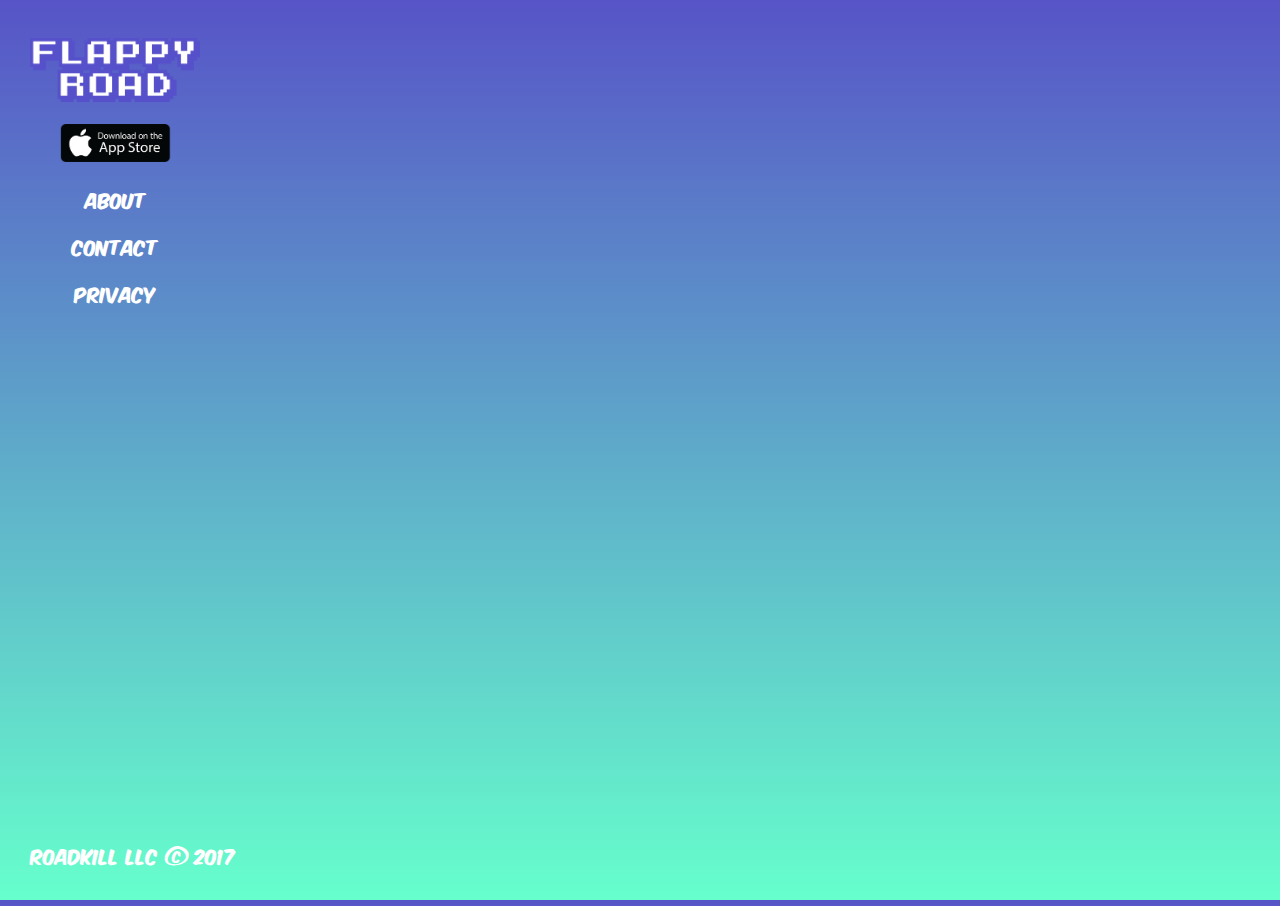
==== index.html @ 1680ac8a "[pages] added pages" ====
<!DOCTYPE html>
<html lang="en">
<head>
  <meta charset="utf-8">
  <title>Flappy Road</title>
  <meta name="description" content=""/>
  <link href="css/styles.css" rel="stylesheet">
</head>
  <body class="">
    <div class="wrapper">
      <div class="html-videoplayer" muted loop>
        <video poster="file:///Users/Lina/Google%20Drive/_code/FlappyRoadSite/img/video_static_001.png" muted autoplay loop>
          <source type="video/mp4" src="file:///Users/Lina/Google%20Drive/_code/FlappyRoadSite/img/background_video.mp4">
        </video>
      </div muted>
    <!-- <div class="game_logo_wrapper"><img class="game_logo" src="img/flappy_road_logo_karmatic_arcade_font_002.png" /></div> -->

      <div class="website-nav">
        <p class="game_logo_wrapper"><img class="game_logo" src="img/flappy_road_logo_karmatic_arcade_font_002.png" /></p>
        <p class="ios_download_logo_wrapper"><a href="https://itunesconnect.apple.com/WebObjects/iTunesConnect.woa/ra/ng/app/1119010075"><img class="ios_download_logo" src="img/itunes-app-store-logo.png" /></a></p>
        <p><a href="about.html">About</a></p>
        <p><a href="contact.html">Contact</a></p>
        <p><a href="privacy.html">Privacy</a></p>
      </div>
    </div>

  <footer>
    <span class="footer-contents">Roadkill LLC © 2017</span>
  </footer>

  <!-- <script src="js/set-background.js"></script> -->
  <script src="js/set-style.js"></script>
</body>
</html>
---- css/styles.css ----
@font-face {
    font-family: "komikax";
    src:url("../font/komikax.ttf");
  }
  * {
    margin: 0;
  }
  html, body {
    height: 100%;
  }
  html {
    margin: 0;
    padding: 0;
    font-family: komikax, "Helvetica Neue", Roboto, Arial, sans-serif;
    font-size: 62.5%;
    color: white;
    background: linear-gradient(to bottom, #5754c7 0%,#66ffcc 100%);
  }
  body {
    font-size: 1.8rem;
  }
  h1, h2, h3 {
    font-weight: normal;
  }
  h1 {
    font-size: 3.5rem;
    margin-bottom: 0.5rem;
  }
  a {
    color: white;
    text-decoration: none;
  }
  .wrapper {
    min-height: 100%;
    height: auto !important;
    height: 100%;
    margin: 0 auto -5rem;
    position: relative;
  }
/*  footer, .push {
    height: 3rem;
  }*/

  footer .footer-contents {
    float:left;
    margin-top:-1rem;
    padding: 0 3rem;
    position: relative;
  }

  .website-nav {
    /*margin: none !important;*/
    float:left;
    /*margin:0 auto;*/
    margin:3rem;

    /*text-align: right;*/
    /*position: relative;*/
    /*padding: 3rem;*/
  }

  .website-nav-secondary {
    /*margin: none !important;*/
    /*float:right;*/
    /*text-align: right;*/
    /*position: relative;*/
    position: relative;
    padding: 5rem;
  }

  .website-nav-secondary ul {
    list-style: none;
    margin: 0;
    padding: 0;
  }

  .website-nav-secondary ul li {
    float: left;
    padding: 0.5rem 2rem 0.5rem 0;
    line-height: 21px;
  }

  .page-content {
    padding: 1rem 5rem;
  }

  .page-content p {
    margin-bottom: 1rem;
  }

  .website-nav p {
    /*float: left;*/
    padding: .8rem 0 .8rem 0;
    /*line-height: 21px;*/
    text-align:center;
  }

  .home-link {
    font-weight: bold;
  }
  @keyframes dash {
    to {
      stroke-dashoffset: 0;
    }
  }

  @media (min-height: 500px) and (min-width: 700px) {
  }

  @media (min-height: 500px) and (min-width: 1240px) {
  }

  @media (min-aspect-ratio: 11/5)  {

  }

  .html-videoplayer {
    /*position:absolute;*/
    float:right;
  }

  .html-videoplayer video {
    width:auto;
    height:100vh;
  }

  .game_logo {
    height: 5vw;
  }

  .ios_download_logo {
    /*margin-top: 1.5rem;*/
    height: 3vw;
    /*text-align:center;*/
    /*margin-left:3rem;*/

  }

  .game_logo_wrapper {
    /*position:fixed;*/
  }

  .link_style {
    color:#C0C0C0;
  }

  .link_underline {
    text-decoration:underline !important;
  }
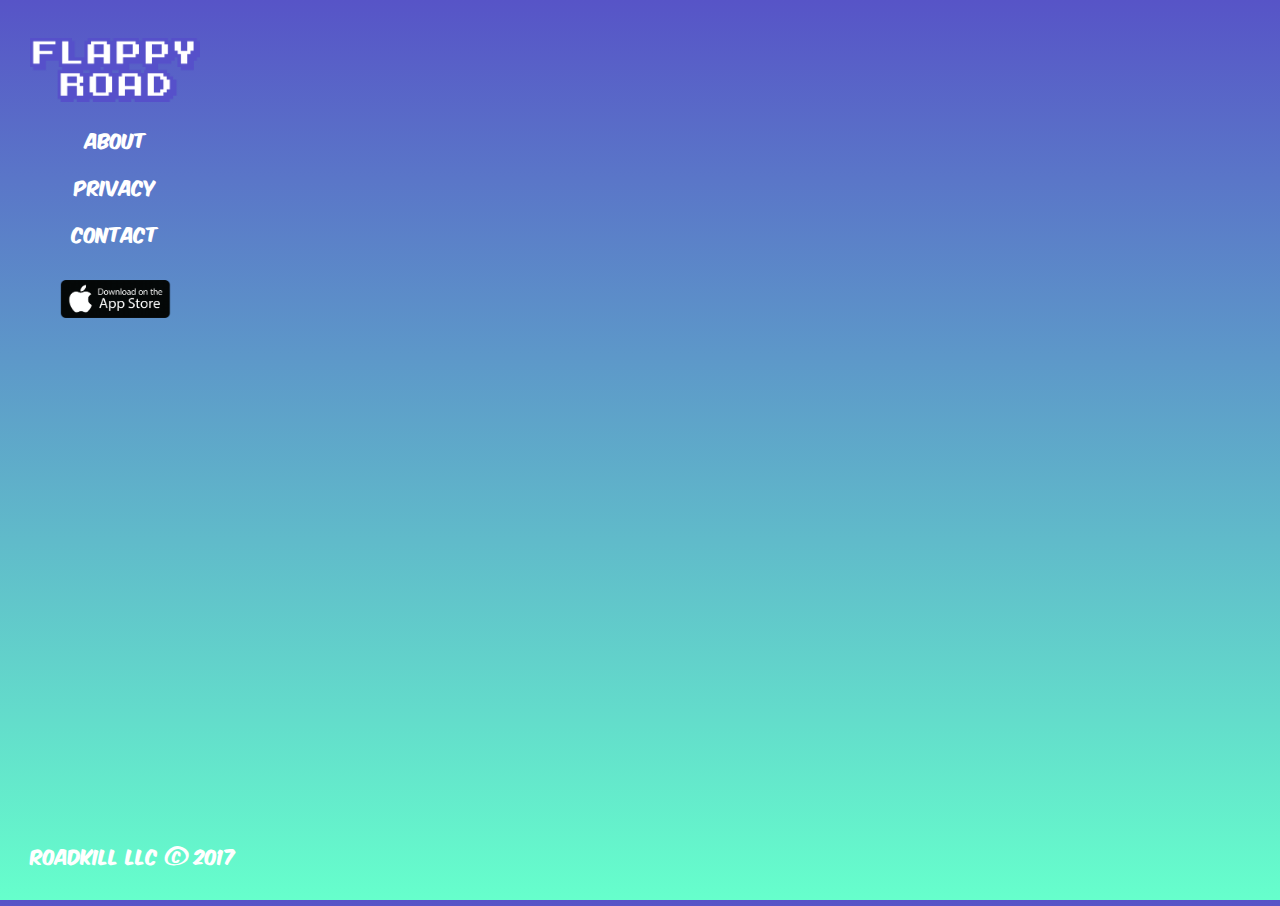
==== commit 7bf48e44: "[privacy] added privacy" ====
--- a/index.html
+++ b/index.html
@@ -17,10 +17,10 @@
 
       <div class="website-nav">
         <p class="game_logo_wrapper"><img class="game_logo" src="img/flappy_road_logo_karmatic_arcade_font_002.png" /></p>
+        <p><a href="about.html">About</a></p>
+        <p><a href="privacy.html">Privacy</a></p>
+        <p><a href="contact.html">Contact</a></p>
         <p class="ios_download_logo_wrapper"><a href="https://itunesconnect.apple.com/WebObjects/iTunesConnect.woa/ra/ng/app/1119010075"><img class="ios_download_logo" src="img/itunes-app-store-logo.png" /></a></p>
-        <p><a href="about.html">About</a></p>
-        <p><a href="contact.html">Contact</a></p>
-        <p><a href="privacy.html">Privacy</a></p>
       </div>
     </div>
 
--- a/css/styles.css
+++ b/css/styles.css
@@ -15,6 +15,10 @@
     font-size: 62.5%;
     color: white;
     background: linear-gradient(to bottom, #5754c7 0%,#66ffcc 100%);
+  }
+  .privacy_html {
+    background:#5754c7 !important;
+    font-family: komikax, "Helvetica Neue", Roboto, Arial, sans-serif;
   }
   body {
     font-size: 1.8rem;
@@ -129,7 +133,7 @@
   }
 
   .ios_download_logo {
-    /*margin-top: 1.5rem;*/
+    margin-top: 1.5rem;
     height: 3vw;
     /*text-align:center;*/
     /*margin-left:3rem;*/
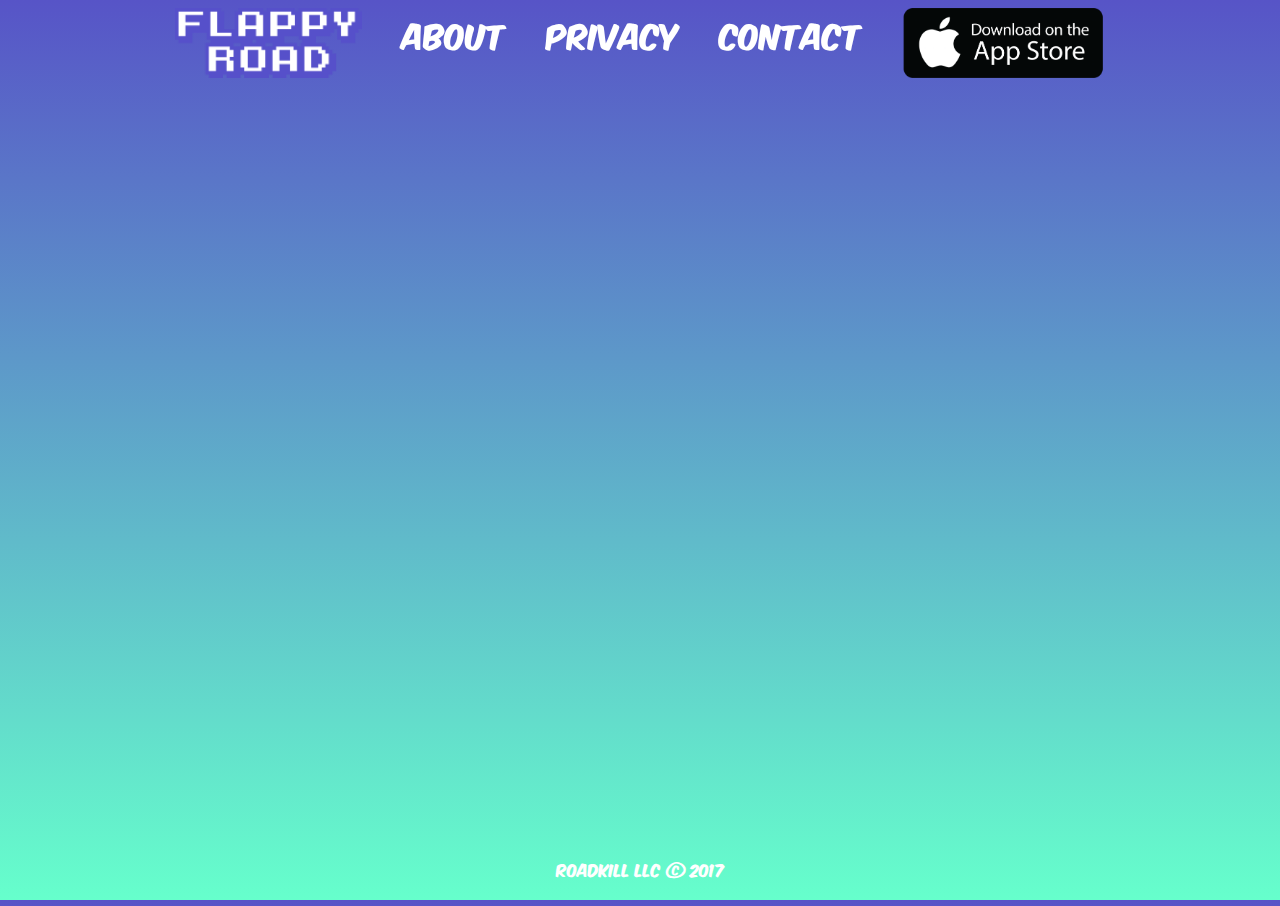
==== commit a12c8874: "[nav] alignment" ====
--- a/index.html
+++ b/index.html
@@ -28,7 +28,6 @@
     <span class="footer-contents">Roadkill LLC © 2017</span>
   </footer>
 
-  <!-- <script src="js/set-background.js"></script> -->
   <script src="js/set-style.js"></script>
 </body>
 </html>
--- a/css/styles.css
+++ b/css/styles.css
@@ -18,7 +18,6 @@
   }
   .privacy_html {
     background:#5754c7 !important;
-    font-family: komikax, "Helvetica Neue", Roboto, Arial, sans-serif;
   }
   body {
     font-size: 1.8rem;
@@ -41,33 +40,19 @@
     margin: 0 auto -5rem;
     position: relative;
   }
-/*  footer, .push {
-    height: 3rem;
-  }*/
 
   footer .footer-contents {
-    float:left;
-    margin-top:-1rem;
-    padding: 0 3rem;
+    /*float:left;*/
+    /*margin-top:-1rem;*/
+    /*padding: 0 .5rem;*/
     position: relative;
   }
 
   .website-nav {
-    /*margin: none !important;*/
     float:left;
-    /*margin:0 auto;*/
-    margin:3rem;
-
-    /*text-align: right;*/
-    /*position: relative;*/
-    /*padding: 3rem;*/
   }
 
   .website-nav-secondary {
-    /*margin: none !important;*/
-    /*float:right;*/
-    /*text-align: right;*/
-    /*position: relative;*/
     position: relative;
     padding: 5rem;
   }
@@ -102,24 +87,8 @@
   .home-link {
     font-weight: bold;
   }
-  @keyframes dash {
-    to {
-      stroke-dashoffset: 0;
-    }
-  }
-
-  @media (min-height: 500px) and (min-width: 700px) {
-  }
-
-  @media (min-height: 500px) and (min-width: 1240px) {
-  }
-
-  @media (min-aspect-ratio: 11/5)  {
-
-  }
 
   .html-videoplayer {
-    /*position:absolute;*/
     float:right;
   }
 
@@ -135,13 +104,6 @@
   .ios_download_logo {
     margin-top: 1.5rem;
     height: 3vw;
-    /*text-align:center;*/
-    /*margin-left:3rem;*/
-
-  }
-
-  .game_logo_wrapper {
-    /*position:fixed;*/
   }
 
   .link_style {
@@ -150,4 +112,60 @@
 
   .link_underline {
     text-decoration:underline !important;
-  }+  }
+
+  @media only screen
+  {
+    html {
+      margin: 0;
+      padding: 0;
+      font-family: komikax, "Helvetica Neue", Roboto, Arial, sans-serif;
+      font-size: 62.5%;
+      color: white;
+    background: linear-gradient(to bottom, #5754c7 0%,#66ffcc 100%);
+
+    }
+    .html-videoplayer {
+      float: none;
+    }
+
+    .website-nav-secondary li {
+      font-size:4rem;
+    }
+    .website-nav, .website-nav-secondary {
+      position:fixed;
+      top:0;
+      display: flex;
+      justify-content: center;
+      align-items: flex-start;
+      width: 100%;
+    }
+    .website-nav-secondary{
+      background:#1dd0c0 ;
+    }
+    .page-content {
+      margin-top: 15rem;
+    }
+    .website-nav p {
+      font-size:3rem;
+      margin-top:0;
+      margin-bottom:0;
+      display: table-cell;
+      vertical-align: middle;
+      padding-left: 2rem;
+      padding-right: 2rem;
+    }
+    .ios_download_logo {
+      margin-top:0;
+      height: 5.5vw;
+    }
+    .game_logo {
+      height: 5.5vw;
+    }
+    .footer-contents {
+      font-size:1.5rem;
+      display: flex;
+      justify-content: center;
+      width: 100%;
+    }
+  }
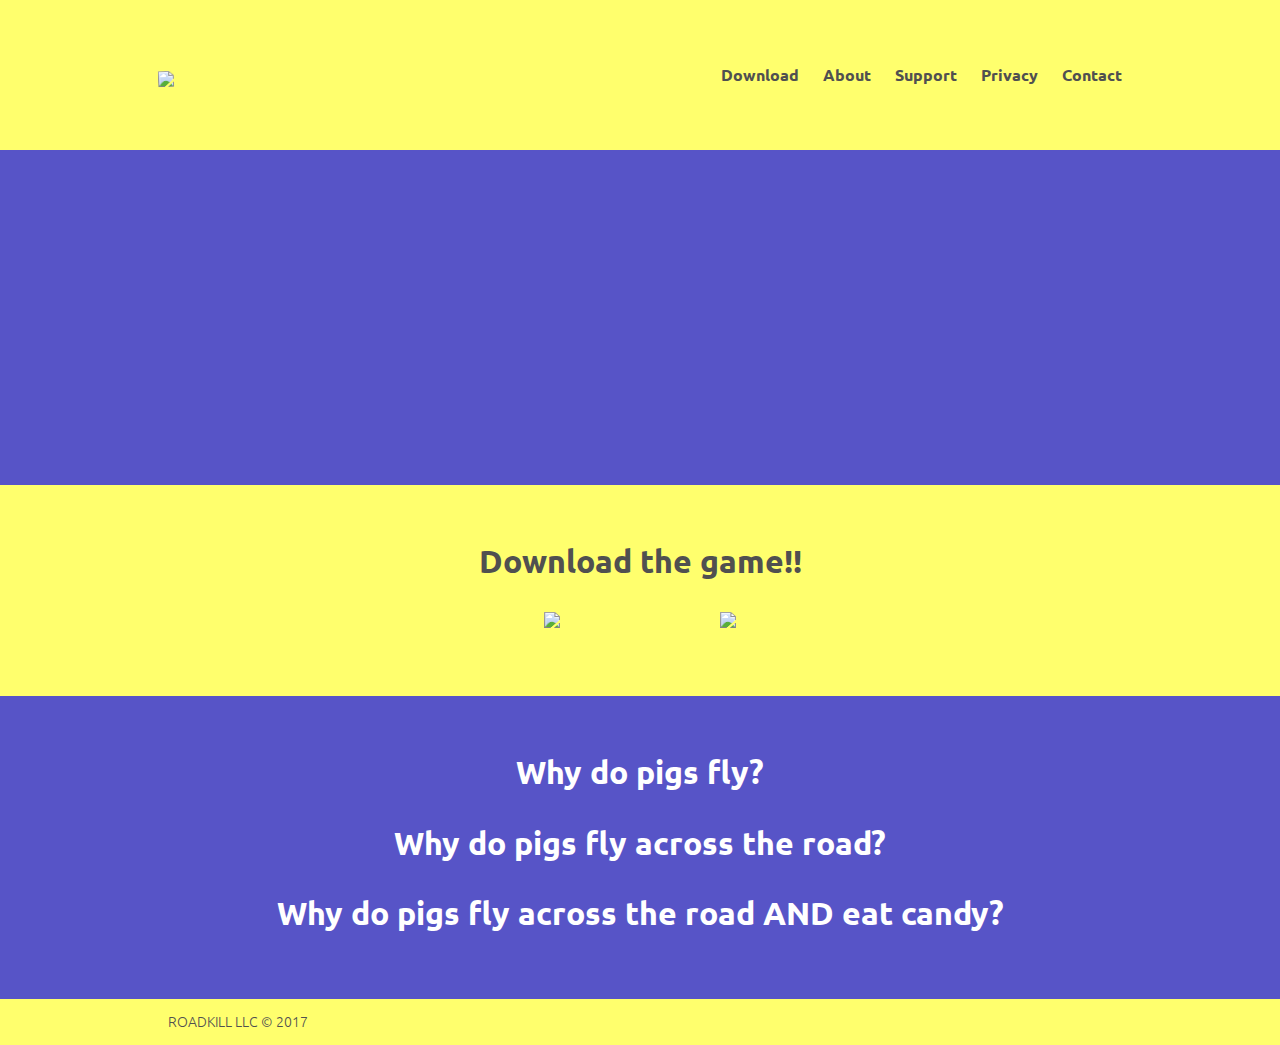
==== commit 3bf6ac4b: "[index] change index to .html" ====
--- a/index.html
+++ b/index.html
@@ -1,33 +1,124 @@
 <!DOCTYPE html>
 <html lang="en">
+
 <head>
-  <meta charset="utf-8">
-  <title>Flappy Road</title>
-  <meta name="description" content=""/>
-  <link href="css/styles.css" rel="stylesheet">
+
+<!-- title and meta -->
+<meta charset="utf-8" />
+<meta name="viewport" content="width=device-width,initial-scale=1.0" />
+<meta name="description" content="text/html"/>
+<meta name="google-site-verification" content="UBJ1DABhU3KSFEOrCxsrM8hjM4xD1tb460HklISms74" />
+<title>Candy Road</title>
+<!-- favicon -->
+<link rel="shortcut icon" href="/favicon.ico" type="image/x-icon">
+<link rel="icon" href="/favicon.ico" type="image/x-icon">
+<link rel="shortcut icon" type="image/png" href="http://candyroad.co/img/favicon_big.png"/>
+<!-- css -->
+<link href='http://fonts.googleapis.com/css?family=Ubuntu:300,400,700,400italic' rel='stylesheet' type='text/css'>
+<link href='http://fonts.googleapis.com/css?family=Oswald:400,300,700' rel='stylesheet' type='text/css'>
+<link rel="stylesheet" href="http://candyroad.co/css/styles.css" />
+<link rel="stylesheet" href="css/styles.css" />
+
+    
+<!-- js -->
+<script src="http://candyroad.co/js/scrollbar.js"></script>
+<script>
+  (function(i,s,o,g,r,a,m){i['GoogleAnalyticsObject']=r;i[r]=i[r]||function(){
+  (i[r].q=i[r].q||[]).push(arguments)},i[r].l=1*new Date();a=s.createElement(o),
+  m=s.getElementsByTagName(o)[0];a.async=1;a.src=g;m.parentNode.insertBefore(a,m)
+  })(window,document,'script','https://www.google-analytics.com/analytics.js','ga');
+
+  ga('create', 'UA-97842950-2', 'auto');
+  ga('send', 'pageview');
+
+</script>
+<script>
+  function init() {
+      window.addEventListener('scroll', function(e){
+          var distanceY = window.pageYOffset || document.documentElement.scrollTop,
+              shrinkOn = 300,
+              header = document.querySelector("header");
+          if (distanceY > shrinkOn) {
+              classie.add(header,"smaller");
+          } else {
+              if (classie.has(header,"smaller")) {
+                  classie.remove(header,"smaller");
+              }
+          }
+      });
+  }
+  window.onload = init();
+</script>
 </head>
-  <body class="">
-    <div class="wrapper">
-      <div class="html-videoplayer" muted loop>
-        <video poster="file:///Users/Lina/Google%20Drive/_code/FlappyRoadSite/img/video_static_001.png" muted autoplay loop>
-          <source type="video/mp4" src="file:///Users/Lina/Google%20Drive/_code/FlappyRoadSite/img/background_video.mp4">
-        </video>
-      </div muted>
-    <!-- <div class="game_logo_wrapper"><img class="game_logo" src="img/flappy_road_logo_karmatic_arcade_font_002.png" /></div> -->
 
-      <div class="website-nav">
-        <p class="game_logo_wrapper"><img class="game_logo" src="img/flappy_road_logo_karmatic_arcade_font_002.png" /></p>
-        <p><a href="about.html">About</a></p>
-        <p><a href="privacy.html">Privacy</a></p>
-        <p><a href="contact.html">Contact</a></p>
-        <p class="ios_download_logo_wrapper"><a href="https://itunesconnect.apple.com/WebObjects/iTunesConnect.woa/ra/ng/app/1119010075"><img class="ios_download_logo" src="img/itunes-app-store-logo.png" /></a></p>
-      </div>
+
+
+<body>
+
+<div id="wrapper">
+
+<header>
+  <div class="container clearfix">
+    <h1 id="logo">
+      <!-- LOGO -->
+      <a href="index"><img class="game_logo" src="http://candyroad.co/img/flappy_road_logo_karmatic_arcade_font_002.png" /></a>
+    </h1>
+    <nav>
+      <a href="download">Download</a>
+      <a href="about">About</a>
+      <a href="support">Support</a>
+      <a href="privacy">Privacy</a>
+      <a href="contact">Contact</a>
+    </nav>
+  </div>
+</header><!-- /header -->
+
+<div id="main">
+  <div id="content">
+    <section class="reverse_color video_section">
+        <div class="container_video container">
+          <div class="html-videoplayer" muted loop>
+          <iframe width="560" height="315" src="https://www.youtube.com/embed/Umpb-vxrQDA?autoplay=1&loop=1&VIDEO_ID=Umpb-vxrQDA&modestbranding=1&showinfo=0&rel=0&controls=0" frameborder="0" allowfullscreen></iframe>
+          </div muted>
+        </div>
+    </section>
+    <section class="color">
+        <div class="container">
+          <span class="heading_center"><h1>Download the game!!</h1></span>
+          <p></p>
+          <div class="ios_download_logo_wrapper">
+            <a href="https://itunes.apple.com/us/app/candy-road-endless-arcade-flapper/id1119010075"><img class="ios_download_logo" src="http://candyroad.co/img/itunes-app-store-logo.png" /></a>
+            <a href="https://play.google.com/store/apps/details?id=com.roadkill.candyroad"><img class="android_download_logo" src="http://candyroad.co/img/google_play_002.png" /></a>
+          </div>
+        </div>
+    </section>
+    <section class="reverse_color">
+        <div class="container">
+            <span class="heading_center"><h1>Why do pigs fly?</h1></span>
+            </br>
+            <span class="heading_center"><h1>Why do pigs fly across the road?</h1></span>
+            </br>
+            <span class="heading_center"><h1>Why do pigs fly across the road AND eat candy?</h1></span>
+            <!-- </p> -->
+            <!-- </div> -->
+        </div>
+    </section>
+  </div>
+</div><!-- #main -->
+
+
+<footer>
+<div id="info-bar">
+    <div class="container clearfix">
+        <span class="all-tutorials">ROADKILL LLC © 2017</a></span>
     </div>
+</div><!-- /#top-bar -->
+</footer><!-- /footer -->
 
-  <footer>
-    <span class="footer-contents">Roadkill LLC © 2017</span>
-  </footer>
 
-  <script src="js/set-style.js"></script>
+
+</div><!-- /#wrapper -->
+
+
 </body>
 </html>
--- a/css/styles.css
+++ b/css/styles.css
@@ -1,171 +1,387 @@
-  @font-face {
-    font-family: "komikax";
-    src:url("../font/komikax.ttf");
-  }
-  * {
+@font-face {
+  font-family: "komikax";
+  src:url("http://www.candyroad.co/font/komikax.ttf");
+}
+/* =Reset default browser CSS. Based on work by Eric Meyer: http://meyerweb.com/eric/tools/http://candyroad.co/css/reset/index.html
+-------------------------------------------------------------- */
+html, body, div, span, applet, object, iframe,
+h1, h2, h3, h4, h5, h6, p, blockquote, pre,
+a, abbr, acronym, address, big, cite, code,
+del, dfn, em, font, img, ins, kbd, q, s, samp,
+small, strike, strong, sub, sup, tt, var,
+b, u, i, center,
+dl, dt, dd, ol, ul, li,
+fieldset, form, label, legend,
+table, caption, tbody, tfoot, thead, tr, th, td {
+  background: transparent;
+  border: 0;
+  margin: 0;
+  padding: 0;
+  vertical-align: baseline; }
+
+body {
+  line-height: 1; }
+
+h1, h2, h3, h4, h5, h6 {
+  clear: both;
+  font-weight: normal; }
+
+ol, ul {
+  list-style: none; }
+
+blockquote {
+  quotes: none; }
+
+blockquote:before, blockquote:after {
+  content: '';
+  content: none; }
+
+del {
+  text-decoration: line-through; }
+
+/* tables still need 'cellspacing="0"' in the markup */
+table {
+  border-collapse: collapse;
+  border-spacing: 0; }
+
+a img {
+  border: none; }
+
+/* =Scss Variables
+-------------------------------------------------------------- */
+/* =Global
+-------------------------------------------------------------- */
+*,
+*:before,
+*:after {
+  -webkit-box-sizing: border-box;
+  -moz-box-sizing: border-box;
+  box-sizing: border-box; }
+
+body {
+  background-color: #ffff6d; /*#3cb5f9;*/
+  color: #505050;
+  font-family: komikax, "Helvetica Neue", "Ubuntu", sans-serif;
+  font-weight: 300;
+  font-size: 16px;
+  line-height: 1.8; }
+
+/* Headings */
+h1, h2, h3, h4, h5, h6 {
+  line-height: 1;
+  font-weight: 300; }
+
+a {
+  text-decoration: none;
+  color: #505050; }
+
+a.link_style {
+  color: cyan;
+}
+
+a:hover {
+  color: yellow; }
+
+/* =Template
+-------------------------------------------------------------- */
+#wrapper {
+  width: 100%;
+  margin: 0 auto; }
+
+#main, #main_nonindex {
+  background-color: #5754c7;/* #fff;*/
+  padding-top: 160px; }
+
+.container {
+  width: 80%;
+  margin: 0 auto;
+  padding: 0 30px; }
+.about_container {
+  font-family: "Ubuntu", "Helvetica Neue", Roboto, Arial, sans-serif;
+}
+section {
+  padding: 60px 0; }
+  section h1 {
+    font-weight: 700;
+    margin-bottom: 10px; }
+  section p {
+    margin-bottom: 30px; }
+    section p:last-child {
+      margin-bottom: 0; }
+  section.color {
+    background-color:#ffff6d;
+    color: #505050;
+  }
+  section.reverse_color {
+    background-color: #5754c7;
+    color: white;
+  }
+
+/* =Info Bar
+-------------------------------------------------------------- */
+#info-bar {
+  background-color: #ffff6d;
+}
+  #info-bar span {
+    color: #505050;
+    /*color: white;*/
+    font-size: 14px;
+    text-transform: uppercase;
+    display: inline-block;
     margin: 0;
-  }
-  html, body {
-    height: 100%;
-  }
-  html {
-    margin: 0;
+    padding: 10px; }
+/*    #info-bar a:hover {
+      background-color: #0793e2; }*/
+  #info-bar span.all-tutorials,
+  #info-bar span.back-to-tutorial {
+    display: block;
+    width: 50%; }
+  #info-bar span.all-tutorials {
+    float: left;
+    text-align: left; }
+  #info-bar span.back-to-tutorial {
+    float: right;
+    text-align: right; }
+/* =Header
+-------------------------------------------------------------- */
+header {
+  width: 100%;
+  height: 150px;
+  overflow: hidden;
+  position: fixed;
+  top: 0;
+  left: 0;
+  z-index: 999;
+  background-color: #ffff6d;
+  -webkit-transition: height 0.3s;
+  -moz-transition: height 0.3s;
+  -ms-transition: height 0.3s;
+  -o-transition: height 0.3s;
+  transition: height 0.3s; }
+  header h1#logo {
+    display: inline-block;
+    height: 150px;
+    line-height: 150px;
+    float: left;
+    font-family: "Oswald", sans-serif;
+    font-size: 60px;
+    color: white;
+    font-weight: 400;
+    -webkit-transition: all 0.3s;
+    -moz-transition: all 0.3s;
+    -ms-transition: all 0.3s;
+    -o-transition: all 0.3s;
+    transition: all 0.3s; }
+  header nav {
+    display: inline-block;
+    float: right; }
+    header nav a {
+      line-height: 150px;
+      margin-left: 20px;
+      /*color: white;*/
+      color: #505050;
+      font-weight: 700;
+      font-size: 16px;
+      -webkit-transition: all 0.3s;
+      -moz-transition: all 0.3s;
+      -ms-transition: all 0.3s;
+      -o-transition: all 0.3s;
+      transition: all 0.3s; }
+      header nav a:hover {
+        color: #35f5ff; }
+  header.smaller {
+    height: 75px; }
+    header.smaller h1#logo {
+      /*width: 150px;*/
+      height: 75px;
+      line-height: 75px;
+      font-size: 30px; }
+    header.smaller nav a {
+      line-height: 75px; }
+
+/* =Footer
+-------------------------------------------------------------- */
+/* =Extras
+-------------------------------------------------------------- */
+.clearfix:after {
+  visibility: hidden;
+  display: block;
+  content: "";
+  clear: both;
+  height: 0; }
+/* =Custom
+-----------------------------------------------------*/
+  .game_logo {
+    height:100%;
+    padding-top:15px;
+    padding-bottom:15px;
+    -ms-transform: rotate(-2deg); /* IE 9 */
+    -webkit-transform: rotate(-2deg); /* Chrome, Safari, Opera */
+    transform: rotate(-2deg);
+  }
+  section.video_section {
     padding: 0;
-    font-family: komikax, "Helvetica Neue", Roboto, Arial, sans-serif;
-    font-size: 62.5%;
-    color: white;
-    background: linear-gradient(to bottom, #5754c7 0%,#66ffcc 100%);
-  }
-  .privacy_html {
-    background:#5754c7 !important;
-  }
-  body {
-    font-size: 1.8rem;
-  }
-  h1, h2, h3 {
-    font-weight: normal;
-  }
-  h1 {
-    font-size: 3.5rem;
-    margin-bottom: 0.5rem;
-  }
-  a {
-    color: white;
-    text-decoration: none;
-  }
-  .wrapper {
-    min-height: 100%;
-    height: auto !important;
-    height: 100%;
-    margin: 0 auto -5rem;
-    position: relative;
-  }
-
-  footer .footer-contents {
-    /*float:left;*/
-    /*margin-top:-1rem;*/
-    /*padding: 0 .5rem;*/
-    position: relative;
-  }
-
-  .website-nav {
-    float:left;
-  }
-
-  .website-nav-secondary {
-    position: relative;
-    padding: 5rem;
-  }
-
-  .website-nav-secondary ul {
-    list-style: none;
-    margin: 0;
-    padding: 0;
-  }
-
-  .website-nav-secondary ul li {
-    float: left;
-    padding: 0.5rem 2rem 0.5rem 0;
-    line-height: 21px;
-  }
-
-  .page-content {
-    padding: 1rem 5rem;
-  }
-
-  .page-content p {
-    margin-bottom: 1rem;
-  }
-
-  .website-nav p {
-    /*float: left;*/
-    padding: .8rem 0 .8rem 0;
-    /*line-height: 21px;*/
+    padding-bottom: 10px;
+  }
+  .html-videoplayer {
+    /*margin-top:10rem;*/
+    display:flex;
+    justify-content: center;
+  }
+  .html-videoplayer video {
+    border-radius:.5em;
+    width:auto;
+    height:76vh;
+  }
+  .placeholder-image {
+    width:auto;
+    height:76vh; 
+  }
+  .container_video {
+    padding: 0 !important;
+  }
+  .ios_download_logo_wrapper {
+    display:flex;
+    justify-content: center;
+    /*margin-top:5rem;*/
+  }
+  .ios_download_logo, .android_download_logo {
+    height: 8vw;
+  }
+  .android_download_logo {
+    margin-left:10rem;
+  }
+  .heading_center {
     text-align:center;
   }
-
-  .home-link {
-    font-weight: bold;
-  }
-
-  .html-videoplayer {
-    float:right;
-  }
-
-  .html-videoplayer video {
-    width:auto;
-    height:100vh;
-  }
-
-  .game_logo {
-    height: 5vw;
-  }
-
-  .ios_download_logo {
-    margin-top: 1.5rem;
-    height: 3vw;
-  }
-
-  .link_style {
-    color:#C0C0C0;
-  }
-
-  .link_underline {
-    text-decoration:underline !important;
-  }
-
-  @media only screen
-  {
-    html {
-      margin: 0;
-      padding: 0;
-      font-family: komikax, "Helvetica Neue", Roboto, Arial, sans-serif;
-      font-size: 62.5%;
-      color: white;
-    background: linear-gradient(to bottom, #5754c7 0%,#66ffcc 100%);
-
+  .only_display_mobile {
+    display:none;
+  }
+  .normal_line_height {
+    line-height:normal;
+    text-align:center;
+  }
+  .error_container {
+    text-align:center;
+    /*height: 50vh;*/
+  }
+  #info-bar a:hover {
+    color: #35f5ff;
+  }
+  .squishy_web {
+    height: 20vh;
+  }
+  .waffle_web {
+    height: 10vh;
+  }
+  .candy_images {
+    height: 10vh;
+  }
+  
+  .candy_image_not_first {
+    margin-left: 3vw;
+
+  }
+  .candy_images_wrapper {
+    display: flex;
+    justify-content: center;
+    -webkit-box-pack: center;
+    -moz-box-pack: center;
+    -ms-flex-pack: center;
+    -webkit-justify-content: center;
+    justify-content: center;
+  }
+/* =Custom Media Queries -------------------------------------------------------------
+*/
+  @media screen and (max-aspect-ratio: 1/1), screen and (max-width: 860px) {
+    .html-videoplayer video {
+      border-radius:0;
+      width: 100vw;
+      height: auto;
+    }
+    .html-videoplayer iframe {
+      margin-top:2vh;
+      margin-bottom:2vh;
+      border-radius:0;
+      width: 100vw;
+      height: auto;
     }
     .html-videoplayer {
-      float: none;
-    }
-
-    .website-nav-secondary li {
-      font-size:4rem;
-    }
-    .website-nav, .website-nav-secondary {
-      position:fixed;
-      top:0;
-      display: flex;
-      justify-content: center;
-      align-items: flex-start;
-      width: 100%;
-    }
-    .website-nav-secondary{
-      background:#1dd0c0 ;
-    }
-    .page-content {
-      margin-top: 15rem;
-    }
-    .website-nav p {
-      font-size:3rem;
-      margin-top:0;
-      margin-bottom:0;
-      display: table-cell;
-      vertical-align: middle;
-      padding-left: 2rem;
-      padding-right: 2rem;
-    }
-    .ios_download_logo {
-      margin-top:0;
-      height: 5.5vw;
-    }
-    .game_logo {
-      height: 5.5vw;
-    }
-    .footer-contents {
-      font-size:1.5rem;
-      display: flex;
-      justify-content: center;
-      width: 100%;
-    }
-  }
+      margin-top:10vh;
+      display: block;
+    }
+    #main{
+      padding-top:153px;
+    }
+    #main_nonindex {
+      padding-top:220px;
+    }
+    .ios_download_logo, .android_download_logo {
+      height: 13vw;
+      margin-top:2vh;
+    }
+    .android_download_logo {
+      margin-left:7vw;
+    }
+    section {
+      padding: 40px 0;
+    }
+    section.video_section {
+      /*padding: 0;*/
+      padding-bottom: 0px;
+      line-height: 0;
+    }
+    .only_display_mobile {
+      display:block;
+    }
+  }
+/* =Media Queries
+-------------------------------------------------------------- */
+@media all and (max-width: 1050px) {
+  /* =Header
+  -------------------------------------------------------------- */
+  header {
+    height: 220px;
+  }
+  header h1#logo {
+    display: block;
+    float: none;
+    margin: 0 auto;
+    height: 100px;
+    line-height: 100px;
+    text-align: center; }
+  header nav {
+    display: block;
+    float: none;
+    height: 50px;
+    text-align: center;
+    margin: 0 auto; }
+    header nav a {
+      line-height: 50px;
+      margin: 0 10px; }
+  header.smaller {
+    height: 130px; }
+    header.smaller h1#logo {
+      height: 40px;
+      line-height: 40px;
+      font-size: 30px; }
+    header.smaller nav {
+      height: 35px; }
+      header.smaller nav a {
+        line-height: 35px; } }
+@media all and (max-width: 860px) {
+  .container {
+    width: 100%; }
+
+  #info-bar a {
+    display: block; }
+  #info-bar span.all-tutorials,
+  #info-bar span.back-to-tutorial {
+    width: 100%; }
+  #info-bar span.all-tutorials,
+  #info-bar span.back-to-tutorial {
+    float: none;
+    text-align: center; }
+  /*#info-bar span.all-tutorials {
+    border-bottom: solid 1px #0793e2; } */
+}
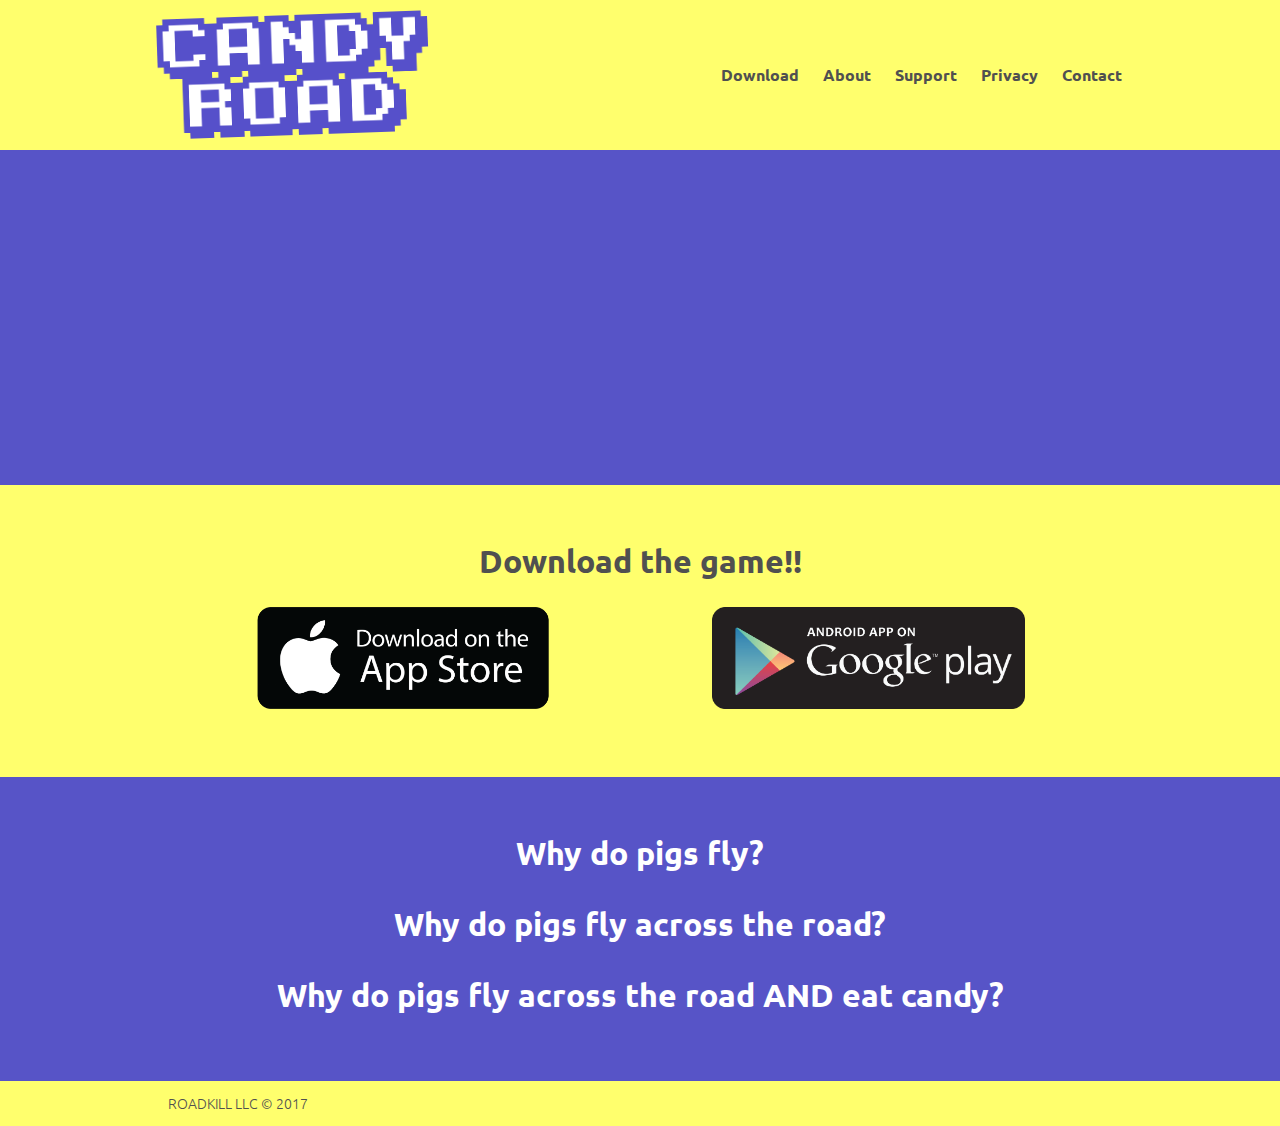
==== commit c9c69ec6: "[assetLinks] removed candyroad.co from links" ====
--- a/index.html
+++ b/index.html
@@ -12,16 +12,16 @@
 <!-- favicon -->
 <link rel="shortcut icon" href="/favicon.ico" type="image/x-icon">
 <link rel="icon" href="/favicon.ico" type="image/x-icon">
-<link rel="shortcut icon" type="image/png" href="http://candyroad.co/img/favicon_big.png"/>
+<link rel="shortcut icon" type="image/png" href="img/favicon_big.png"/>
 <!-- css -->
 <link href='http://fonts.googleapis.com/css?family=Ubuntu:300,400,700,400italic' rel='stylesheet' type='text/css'>
 <link href='http://fonts.googleapis.com/css?family=Oswald:400,300,700' rel='stylesheet' type='text/css'>
-<link rel="stylesheet" href="http://candyroad.co/css/styles.css" />
+<link rel="stylesheet" href="css/styles.css" />
 <link rel="stylesheet" href="css/styles.css" />
 
     
 <!-- js -->
-<script src="http://candyroad.co/js/scrollbar.js"></script>
+<script src="js/scrollbar.js"></script>
 <script>
   (function(i,s,o,g,r,a,m){i['GoogleAnalyticsObject']=r;i[r]=i[r]||function(){
   (i[r].q=i[r].q||[]).push(arguments)},i[r].l=1*new Date();a=s.createElement(o),
@@ -61,7 +61,7 @@
   <div class="container clearfix">
     <h1 id="logo">
       <!-- LOGO -->
-      <a href="index"><img class="game_logo" src="http://candyroad.co/img/flappy_road_logo_karmatic_arcade_font_002.png" /></a>
+      <a href="index"><img class="game_logo" src="img/flappy_road_logo_karmatic_arcade_font_002.png" /></a>
     </h1>
     <nav>
       <a href="download">Download</a>
@@ -87,8 +87,8 @@
           <span class="heading_center"><h1>Download the game!!</h1></span>
           <p></p>
           <div class="ios_download_logo_wrapper">
-            <a href="https://itunes.apple.com/us/app/candy-road-endless-arcade-flapper/id1119010075"><img class="ios_download_logo" src="http://candyroad.co/img/itunes-app-store-logo.png" /></a>
-            <a href="https://play.google.com/store/apps/details?id=com.roadkill.candyroad"><img class="android_download_logo" src="http://candyroad.co/img/google_play_002.png" /></a>
+            <a href="https://itunes.apple.com/us/app/candy-road-endless-arcade-flapper/id1119010075"><img class="ios_download_logo" src="img/itunes-app-store-logo.png" /></a>
+            <a href="https://play.google.com/store/apps/details?id=com.roadkill.candyroad"><img class="android_download_logo" src="img/google_play_002.png" /></a>
           </div>
         </div>
     </section>
--- a/css/styles.css
+++ b/css/styles.css
@@ -1,6 +1,6 @@
 @font-face {
   font-family: "komikax";
-  src:url("http://www.candyroad.co/font/komikax.ttf");
+  src:url("font/komikax.ttf");
 }
 /* =Reset default browser CSS. Based on work by Eric Meyer: http://meyerweb.com/eric/tools/http://candyroad.co/css/reset/index.html
 -------------------------------------------------------------- */
--- a/css/styles.css
+++ b/css/styles.css
@@ -1,6 +1,6 @@
 @font-face {
   font-family: "komikax";
-  src:url("http://www.candyroad.co/font/komikax.ttf");
+  src:url("font/komikax.ttf");
 }
 /* =Reset default browser CSS. Based on work by Eric Meyer: http://meyerweb.com/eric/tools/http://candyroad.co/css/reset/index.html
 -------------------------------------------------------------- */
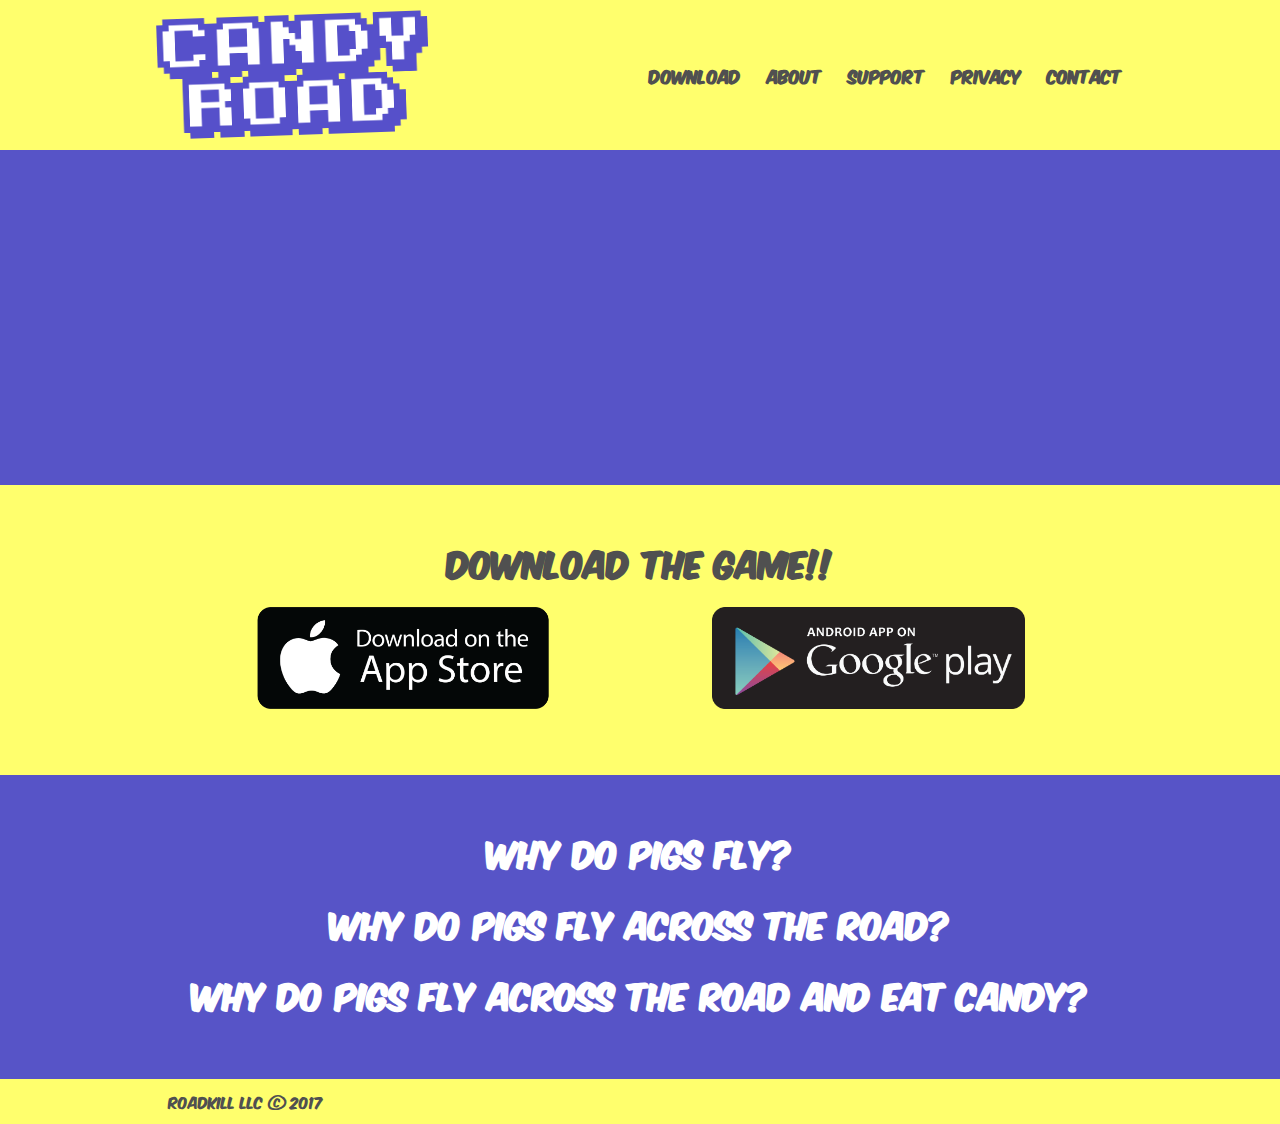
==== commit 35874de7: "[links] added .html to links" ====
--- a/index.html
+++ b/index.html
@@ -64,11 +64,11 @@
       <a href="index"><img class="game_logo" src="img/flappy_road_logo_karmatic_arcade_font_002.png" /></a>
     </h1>
     <nav>
-      <a href="download">Download</a>
-      <a href="about">About</a>
-      <a href="support">Support</a>
-      <a href="privacy">Privacy</a>
-      <a href="contact">Contact</a>
+      <a href="download.html">Download</a>
+      <a href="about.html">About</a>
+      <a href="support.html">Support</a>
+      <a href="privacy.html">Privacy</a>
+      <a href="contact.html">Contact</a>
     </nav>
   </div>
 </header><!-- /header -->
--- a/css/styles.css
+++ b/css/styles.css
@@ -1,6 +1,6 @@
 @font-face {
   font-family: "komikax";
-  src:url("font/komikax.ttf");
+  src:url("https://candyroad.github.io/font/komikax.ttf");
 }
 /* =Reset default browser CSS. Based on work by Eric Meyer: http://meyerweb.com/eric/tools/http://candyroad.co/css/reset/index.html
 -------------------------------------------------------------- */
--- a/css/styles.css
+++ b/css/styles.css
@@ -1,6 +1,6 @@
 @font-face {
   font-family: "komikax";
-  src:url("font/komikax.ttf");
+  src:url("https://candyroad.github.io/font/komikax.ttf");
 }
 /* =Reset default browser CSS. Based on work by Eric Meyer: http://meyerweb.com/eric/tools/http://candyroad.co/css/reset/index.html
 -------------------------------------------------------------- */
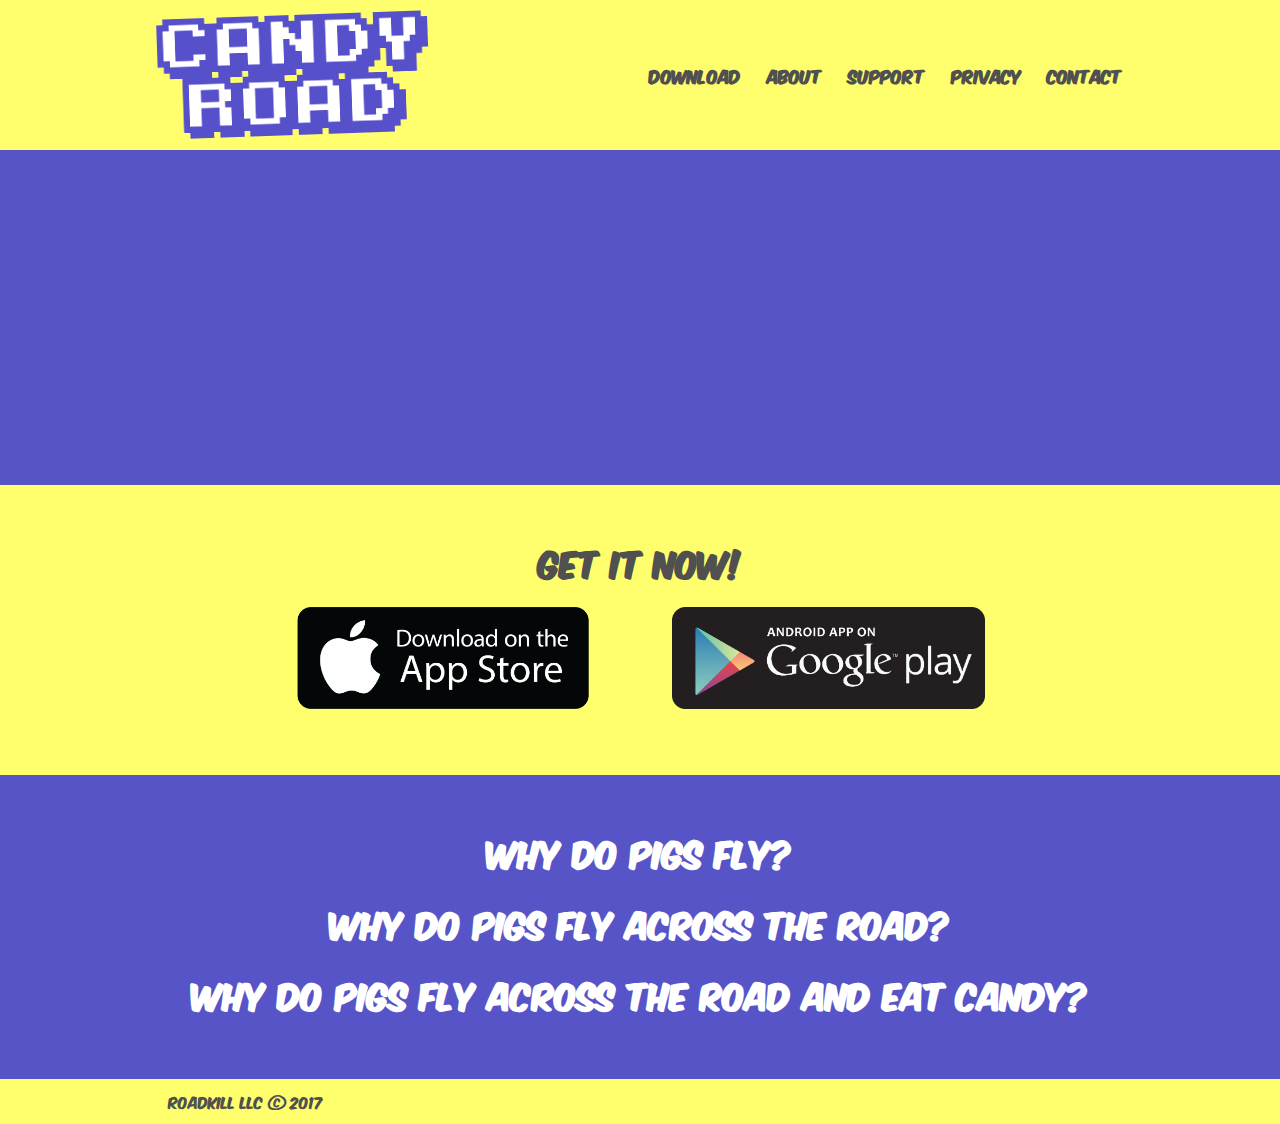
==== commit fc9d011a: "[typos] fixed typos and positioning" ====
--- a/index.html
+++ b/index.html
@@ -61,7 +61,7 @@
   <div class="container clearfix">
     <h1 id="logo">
       <!-- LOGO -->
-      <a href="index"><img class="game_logo" src="img/flappy_road_logo_karmatic_arcade_font_002.png" /></a>
+      <a href="index.html"><img class="game_logo" src="img/flappy_road_logo_karmatic_arcade_font_002.png" /></a>
     </h1>
     <nav>
       <a href="download.html">Download</a>
@@ -84,7 +84,7 @@
     </section>
     <section class="color">
         <div class="container">
-          <span class="heading_center"><h1>Download the game!!</h1></span>
+          <span class="heading_center"><h1>Get it now!</h1></span>
           <p></p>
           <div class="ios_download_logo_wrapper">
             <a href="https://itunes.apple.com/us/app/candy-road-endless-arcade-flapper/id1119010075"><img class="ios_download_logo" src="img/itunes-app-store-logo.png" /></a>
--- a/css/styles.css
+++ b/css/styles.css
@@ -1,6 +1,7 @@
 @font-face {
   font-family: "komikax";
-  src:url("https://candyroad.github.io/font/komikax.ttf");
+  /*src:url("https://candyroad.co/font/komikax.ttf");*/
+  src:url("../font/komikax.ttf");
 }
 /* =Reset default browser CSS. Based on work by Eric Meyer: http://meyerweb.com/eric/tools/http://candyroad.co/css/reset/index.html
 -------------------------------------------------------------- */
@@ -249,7 +250,7 @@
     height: 8vw;
   }
   .android_download_logo {
-    margin-left:10rem;
+    margin-left:5rem;
   }
   .heading_center {
     text-align:center;
@@ -341,7 +342,8 @@
   /* =Header
   -------------------------------------------------------------- */
   header {
-    height: 220px;
+    /*height: 220px;*/
+    height: auto;
   }
   header h1#logo {
     display: block;
@@ -385,3 +387,8 @@
   /*#info-bar span.all-tutorials {
     border-bottom: solid 1px #0793e2; } */
 }
+@media all and (max-width: 554px) {
+  header {
+    height: 205px;
+  }
+}
--- a/css/styles.css
+++ b/css/styles.css
@@ -1,6 +1,7 @@
 @font-face {
   font-family: "komikax";
-  src:url("https://candyroad.github.io/font/komikax.ttf");
+  /*src:url("https://candyroad.co/font/komikax.ttf");*/
+  src:url("../font/komikax.ttf");
 }
 /* =Reset default browser CSS. Based on work by Eric Meyer: http://meyerweb.com/eric/tools/http://candyroad.co/css/reset/index.html
 -------------------------------------------------------------- */
@@ -249,7 +250,7 @@
     height: 8vw;
   }
   .android_download_logo {
-    margin-left:10rem;
+    margin-left:5rem;
   }
   .heading_center {
     text-align:center;
@@ -341,7 +342,8 @@
   /* =Header
   -------------------------------------------------------------- */
   header {
-    height: 220px;
+    /*height: 220px;*/
+    height: auto;
   }
   header h1#logo {
     display: block;
@@ -385,3 +387,8 @@
   /*#info-bar span.all-tutorials {
     border-bottom: solid 1px #0793e2; } */
 }
+@media all and (max-width: 554px) {
+  header {
+    height: 205px;
+  }
+}
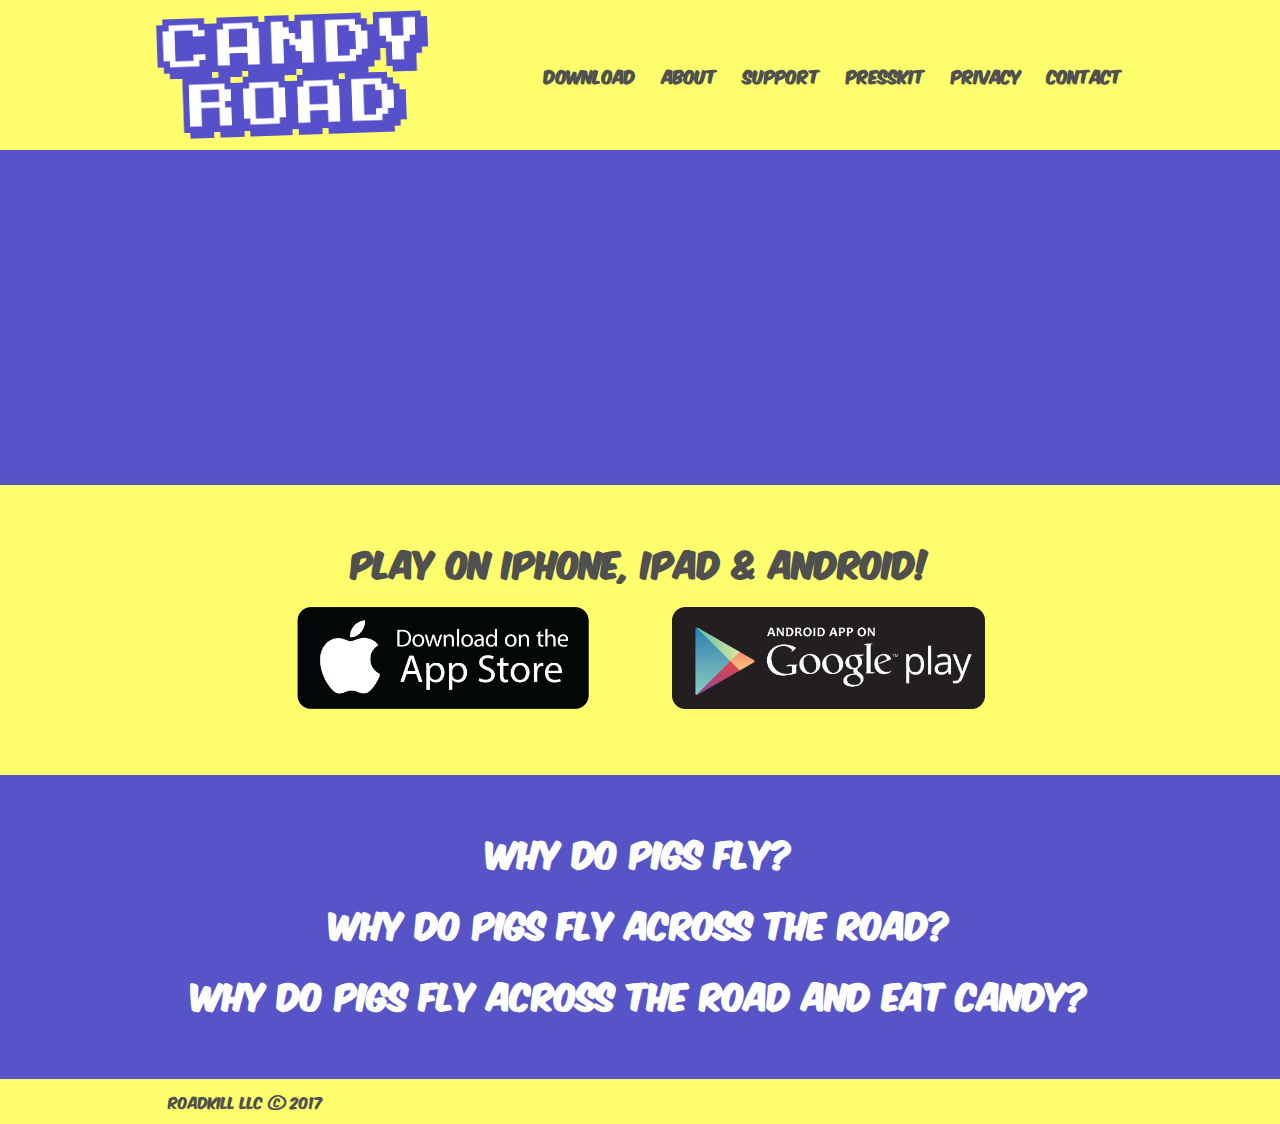
==== commit 6a88b53d: "[file] file extension change" ====
--- a/index.html
+++ b/index.html
@@ -61,14 +61,15 @@
   <div class="container clearfix">
     <h1 id="logo">
       <!-- LOGO -->
-      <a href="index.html"><img class="game_logo" src="img/flappy_road_logo_karmatic_arcade_font_002.png" /></a>
+      <a href="index"><img class="game_logo" src="img/flappy_road_logo_karmatic_arcade_font_002.png" /></a>
     </h1>
     <nav>
-      <a href="download.html">Download</a>
-      <a href="about.html">About</a>
-      <a href="support.html">Support</a>
-      <a href="privacy.html">Privacy</a>
-      <a href="contact.html">Contact</a>
+      <a href="download">Download</a>
+      <a href="about">About</a>
+      <a href="support">Support</a>
+      <a href="presskit">Presskit</a>
+      <a href="privacy">Privacy</a>
+      <a href="contact">Contact</a>
     </nav>
   </div>
 </header><!-- /header -->
@@ -84,7 +85,7 @@
     </section>
     <section class="color">
         <div class="container">
-          <span class="heading_center"><h1>Get it now!</h1></span>
+          <span class="heading_center"><h1>Play on iPhone, iPad & Android!</h1></span>
           <p></p>
           <div class="ios_download_logo_wrapper">
             <a href="https://itunes.apple.com/us/app/candy-road-endless-arcade-flapper/id1119010075"><img class="ios_download_logo" src="img/itunes-app-store-logo.png" /></a>
